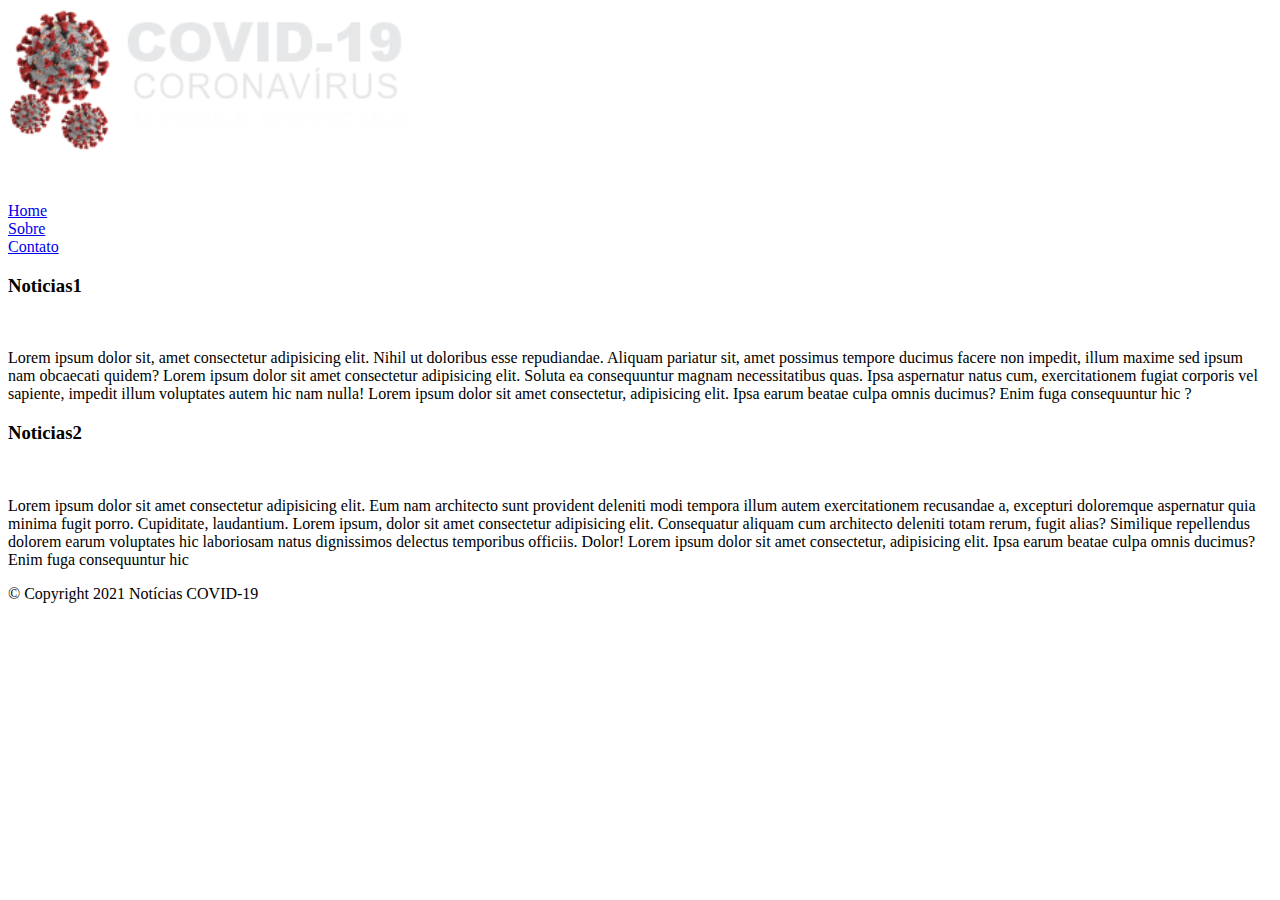
==== landing page covif/index.html @ bdd6f1d9 "LiveServer" ====
<!DOCTYPE html>
<html>
	<head>
		<title>Notícias COVID-19</title>
		<meta charset="utf-8">

		<!-- Estilo customizado -->
		<link rel="stylesheet" type="text/css" href="css/estilo.css">
		<link rel="shortcut icon" href="imagens/favicon.png" type="image/x-icon">

	</head>

	<body class="home">
		<!-- Início container -->
		<div id="container">
			<!--LAYOUT-->
			<div class=" logos">
				<div class="logocovid"><img src="imagens/logo.png" alt="" width="400px"></div>
				<div class="logobrasil"><img src="imagens/detalhe-topo.png" alt="" width="150px"></div>
			</div>
			<!--LAYOUT-->

			<!-- Início navegacao -->						
			<nav id="navegacao">
				<div><a id="home" href="index.html">Home</a></div>
				<div><a id="sobre" href="sobre.html">Sobre</a></div>
				<div><a id="contato" href="contato.html">Contato</a></div>	
			</nav>
			<!-- fim navegacao -->

			<!--Conteudo 1-->
			<section class="noticias">				
				<div class="noticia1">
					<h3 class="txt-noticia">Noticias1</h3>
					<img src="imagens/doutor.jpg" alt="" width="500px">
					<p>Lorem ipsum dolor sit, amet consectetur adipisicing elit. Nihil ut doloribus esse repudiandae. Aliquam pariatur sit, amet possimus tempore ducimus facere non impedit, illum maxime sed ipsum nam obcaecati quidem? Lorem ipsum dolor sit amet consectetur adipisicing elit. Soluta ea consequuntur magnam necessitatibus quas. Ipsa aspernatur natus cum, exercitationem fugiat corporis vel sapiente, impedit illum voluptates autem hic nam nulla! Lorem ipsum dolor sit amet consectetur, adipisicing elit. Ipsa earum beatae culpa omnis ducimus? Enim fuga consequuntur hic ?</p>
				</div>				
				<div class="noticia2">
					<h3 class="txt-noticia">Noticias2</h3>
					<img src="imagens/covid.jpg" alt="" width="500px">
					<p>Lorem ipsum dolor sit amet consectetur adipisicing elit. Eum nam architecto sunt provident deleniti modi tempora illum autem exercitationem recusandae a, excepturi doloremque aspernatur quia minima fugit porro. Cupiditate, laudantium. Lorem ipsum, dolor sit amet consectetur adipisicing elit. Consequatur aliquam cum architecto deleniti totam rerum, fugit alias? Similique repellendus dolorem earum voluptates hic laboriosam natus dignissimos delectus temporibus officiis. Dolor! Lorem ipsum dolor sit amet consectetur, adipisicing elit. Ipsa earum beatae culpa omnis ducimus? Enim fuga consequuntur hic </p>
				</div>
			</section>
			<!--Conteudo 1-->
			
			<section class="videos">
				<div class="video1"></div>
				<div class="video2"></div>
			</section>
			<section class="audios">
				<div class="audio1"></div>
				<div class="audio2"></div>
			</section>	

		</div><!-- fim /container -->
	
		<div id="container-rodape" style="clear: both;">
			<div id="rodape">
				&copy; Copyright 2021 Notícias COVID-19
			</div>
		</div>

	</body>

</html>
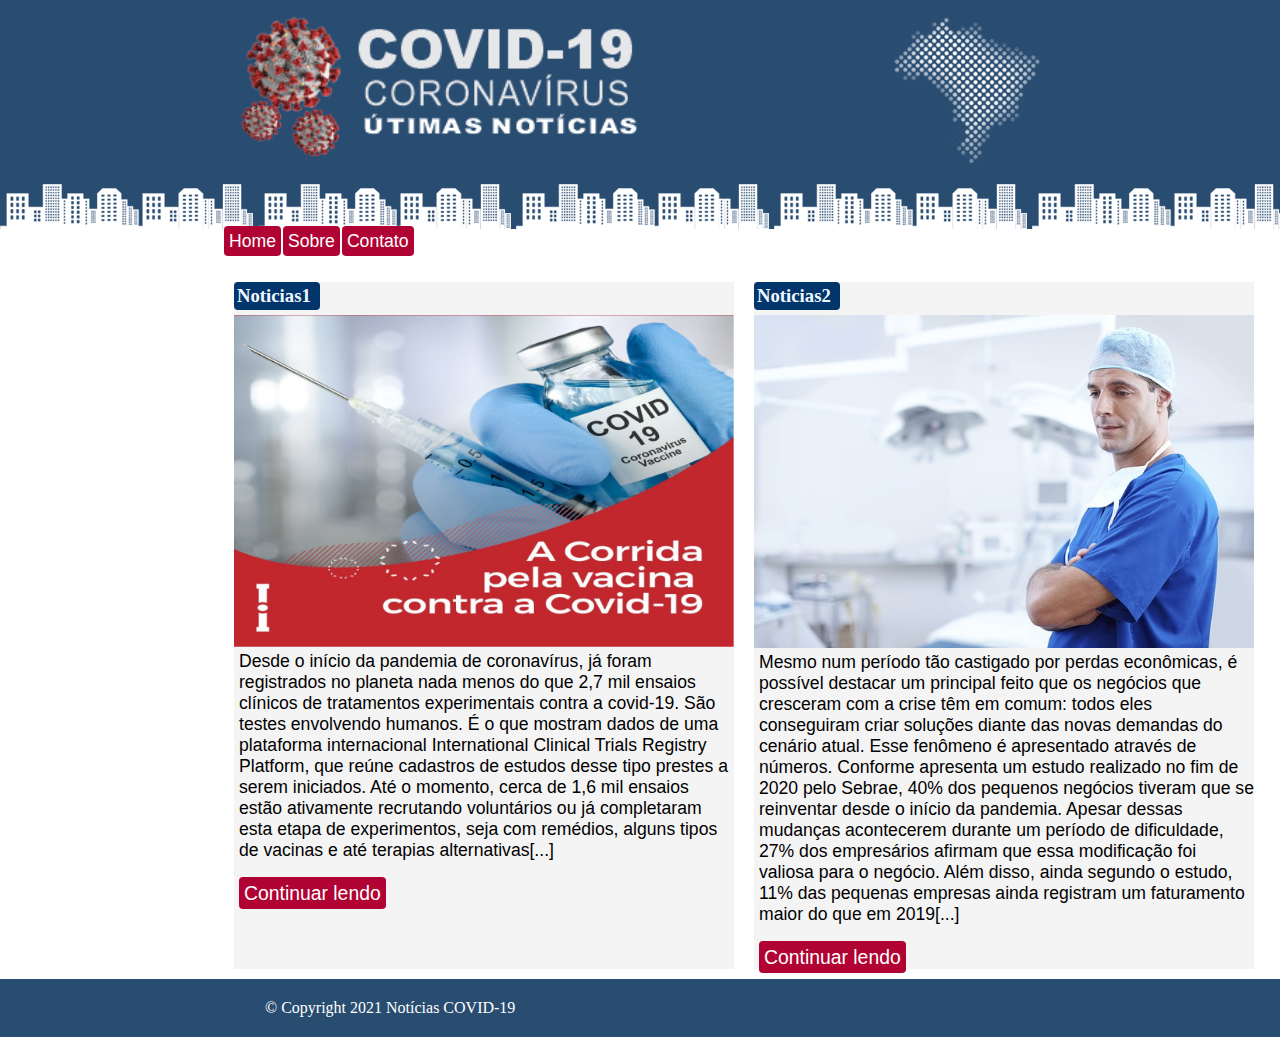
==== commit a7adf708: "json" ====
--- a/landing page covif/index.html
+++ b/landing page covif/index.html
@@ -32,13 +32,46 @@
 			<section class="noticias">				
 				<div class="noticia1">
 					<h3 class="txt-noticia">Noticias1</h3>
-					<img src="imagens/doutor.jpg" alt="" width="500px">
-					<p>Lorem ipsum dolor sit, amet consectetur adipisicing elit. Nihil ut doloribus esse repudiandae. Aliquam pariatur sit, amet possimus tempore ducimus facere non impedit, illum maxime sed ipsum nam obcaecati quidem? Lorem ipsum dolor sit amet consectetur adipisicing elit. Soluta ea consequuntur magnam necessitatibus quas. Ipsa aspernatur natus cum, exercitationem fugiat corporis vel sapiente, impedit illum voluptates autem hic nam nulla! Lorem ipsum dolor sit amet consectetur, adipisicing elit. Ipsa earum beatae culpa omnis ducimus? Enim fuga consequuntur hic ?</p>
+					<img src="imagens/covid.jpg" alt="" width="500px">
+					<p> Desde o início da pandemia de coronavírus, já foram
+						registrados no planeta nada menos do que 2,7 mil ensaios
+						clínicos de tratamentos experimentais contra a covid-19. São
+						testes envolvendo humanos. É o que mostram dados de uma
+						plataforma internacional International Clinical Trials
+						Registry Platform, que reúne cadastros de estudos desse tipo
+						prestes a serem iniciados. Até o momento, cerca de 1,6 mil
+						ensaios estão ativamente recrutando voluntários ou já
+						completaram esta etapa de experimentos, seja com remédios,
+						alguns tipos de vacinas e até terapias alternativas[...] 
+						<br><br>
+						<a
+						  target="_blank"
+						  href="https://www.uol.com.br/vivabem/noticias/bbc/2021/03/30/4-boas-noticias-sobre-novos-tratamentos-em-testes-contra-a-covid-19.htm"
+						  >Continuar lendo</a
+						></p>
 				</div>				
 				<div class="noticia2">
 					<h3 class="txt-noticia">Noticias2</h3>
-					<img src="imagens/covid.jpg" alt="" width="500px">
-					<p>Lorem ipsum dolor sit amet consectetur adipisicing elit. Eum nam architecto sunt provident deleniti modi tempora illum autem exercitationem recusandae a, excepturi doloremque aspernatur quia minima fugit porro. Cupiditate, laudantium. Lorem ipsum, dolor sit amet consectetur adipisicing elit. Consequatur aliquam cum architecto deleniti totam rerum, fugit alias? Similique repellendus dolorem earum voluptates hic laboriosam natus dignissimos delectus temporibus officiis. Dolor! Lorem ipsum dolor sit amet consectetur, adipisicing elit. Ipsa earum beatae culpa omnis ducimus? Enim fuga consequuntur hic </p>
+					<img src="imagens/doutor.jpg" alt="" width="500px">
+					<p> Mesmo num período tão castigado por perdas econômicas, é
+						possível destacar um principal feito que os negócios que
+						cresceram com a crise têm em comum: todos eles conseguiram
+						criar soluções diante das novas demandas do cenário atual.
+						Esse fenômeno é apresentado através de números. Conforme
+						apresenta um estudo realizado no fim de 2020 pelo Sebrae,
+						40% dos pequenos negócios tiveram que se reinventar desde o
+						início da pandemia. Apesar dessas mudanças acontecerem
+						durante um período de dificuldade, 27% dos empresários
+						afirmam que essa modificação foi valiosa para o negócio.
+						Além disso, ainda segundo o estudo, 11% das pequenas
+						empresas ainda registram um faturamento maior do que em
+						2019[...]
+						<br> <br>
+						 <a
+						  target="_blank"
+						  href="https://www.whow.com.br/consumo/negocios-que-cresceram-na-pandemia-quais-suas-caracteristicas/"
+						  >Continuar lendo</a>
+					</p> 
 				</div>
 			</section>
 			<!--Conteudo 1-->
--- a/landing page covif/css/estilo.css
+++ b/landing page covif/css/estilo.css
@@ -0,0 +1,91 @@
+/* Estrutura do site
+*/
+* {
+	margin:0;
+	padding:0;
+}
+body{	
+	background: #fff url(../imagens/fundo.png) repeat-x ;
+}
+#container {	
+	width: 65%;
+	margin: auto;		
+}
+/*layout*/
+.logos{
+	display: flex;
+	justify-content: space-between;
+	padding: 15px;
+}
+#navegacao{	
+	margin-top: 25px;
+	display: flex;
+	text-align: right;	
+}
+a{	
+	font-family: 'Segoe UI', Tahoma, Geneva, Verdana, sans-serif;
+	text-decoration: none;
+	color: white;
+	background: #b10333;
+	font-size: 1.1em;
+	padding: 5px;
+	margin-right: 2px;
+	border-radius: 4px;	
+}
+/*FIM layout*/
+
+/*Conteudo 1*/
+.noticias{
+	display: flex;
+	justify-content: space-around;
+	margin-top: 20px;		
+}
+.noticia1, .noticia2{
+	margin: 10px;
+	background: rgb(245, 244, 244);
+}
+p{
+	font-family: 'Segoe UI', Tahoma, Geneva, Verdana, sans-serif;
+	font-size: 1.1em;
+	text-justify: auto;
+	margin-left: 5px;
+}
+.txt-noticia{
+	background: #02356b;
+	padding: 3px;
+	width: 80px;
+	color: aliceblue;
+	border-radius: 4px;
+	margin-bottom: 5px;
+}
+/*Fim Conteudo 1*/
+
+/*Rodape*/
+#container-rodape {
+	background: #294c71;
+	padding: 20px;
+	margin-bottom: 0px;
+}
+
+#rodape {
+	width: 750px;
+	margin: 0 auto;
+	color: #fff;
+	
+}
+
+
+
+
+
+
+
+
+
+
+
+
+
+
+
+
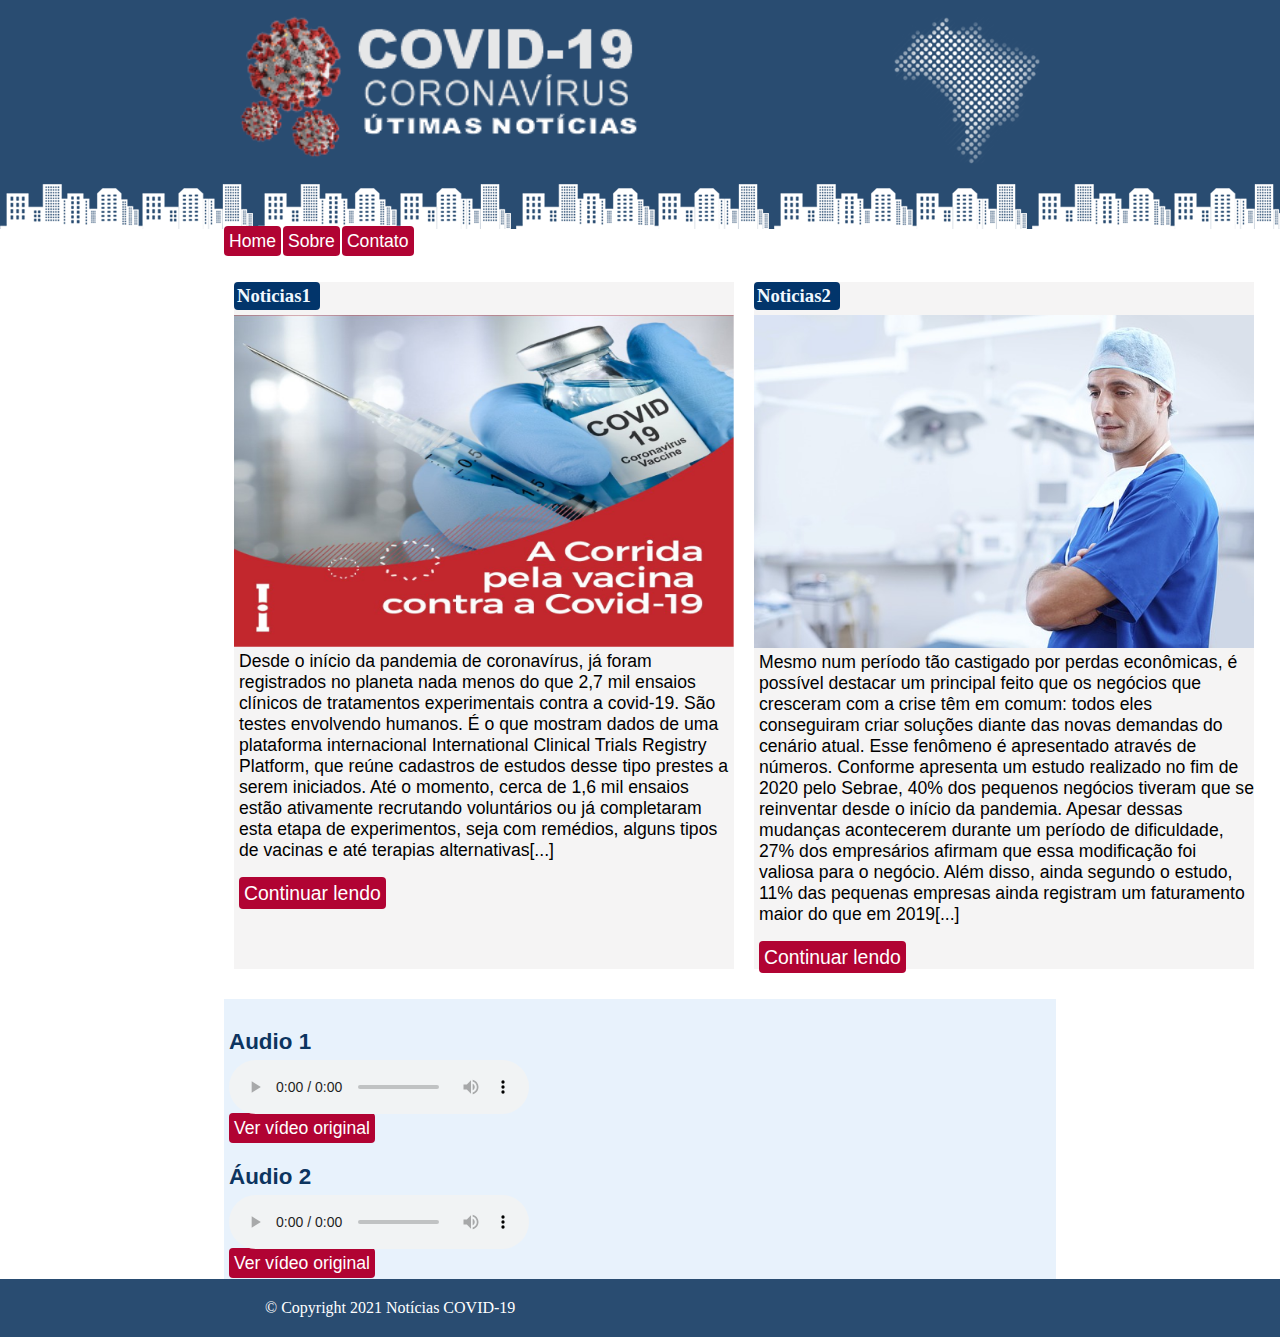
==== commit 3a53f86e: "landing page" ====
--- a/landing page covif/index.html
+++ b/landing page covif/index.html
@@ -75,24 +75,40 @@
 				</div>
 			</section>
 			<!--Conteudo 1-->
-			
+			<!--VIDEOS-->
 			<section class="videos">
 				<div class="video1"></div>
 				<div class="video2"></div>
 			</section>
+			<!--VIDEOS-->
+
+			<!--AUDIOS-->
 			<section class="audios">
-				<div class="audio1"></div>
-				<div class="audio2"></div>
+				<div class="audio1">
+					<h4 class="txt-audio">Audio 1</h4>
+					<audio src="audios/Covid_-3-boas-notícias-e-3-motivos-de-preocupação-após-melhora-no-Brasil.mp3" controls></audio><br>
+					<a target="_blank" href="https://youtu.be/KsRbcClut08">Ver vídeo original</a>
+				</div>
+				<div class="audio2">
+					<h4 class="txt-audio">Áudio 2</h4>
+                  <audio src="audios/GOL-_-Revista-GOL-_-5-lições-desta-pandemia-por-Leandro-Karnal.mp3" controls></audio><br>
+                  <a target="_blank" href="https://youtu.be/Av0tzonwCIQ">Ver vídeo original</a>
+				</div>
 			</section>	
+			<!--AUDIOS-->
 
-		</div><!-- fim /container -->
-	
-		<div id="container-rodape" style="clear: both;">
-			<div id="rodape">
-				&copy; Copyright 2021 Notícias COVID-19
+		</div>
+		<!-- fim /container -->
+
+		<!--FOOTER-->
+		<footer>
+			<div id="container-rodape" style="clear: both;">
+				<div id="rodape">
+					&copy; Copyright 2021 Notícias COVID-19
+				</div>
 			</div>
-		</div>
-
+		</footer>
+		<!--FOOTER-->
 	</body>
 
 </html>--- a/landing page covif/css/estilo.css
+++ b/landing page covif/css/estilo.css
@@ -59,6 +59,22 @@
 	margin-bottom: 5px;
 }
 /*Fim Conteudo 1*/
+/*Áudios*/
+.audios{
+	padding: 5px;
+	margin-top: 20px;
+	background: #daeafa9d;
+}
+.audio1, .audio2{
+	margin-top: 25px;
+}
+.txt-audio{
+	font-size: 1.4em;
+	font-family: 'Segoe UI', Tahoma, Geneva, Verdana, sans-serif;
+	color: #0c345f;
+	margin-bottom: 5px;
+}
+/*Áudios*/
 
 /*Rodape*/
 #container-rodape {
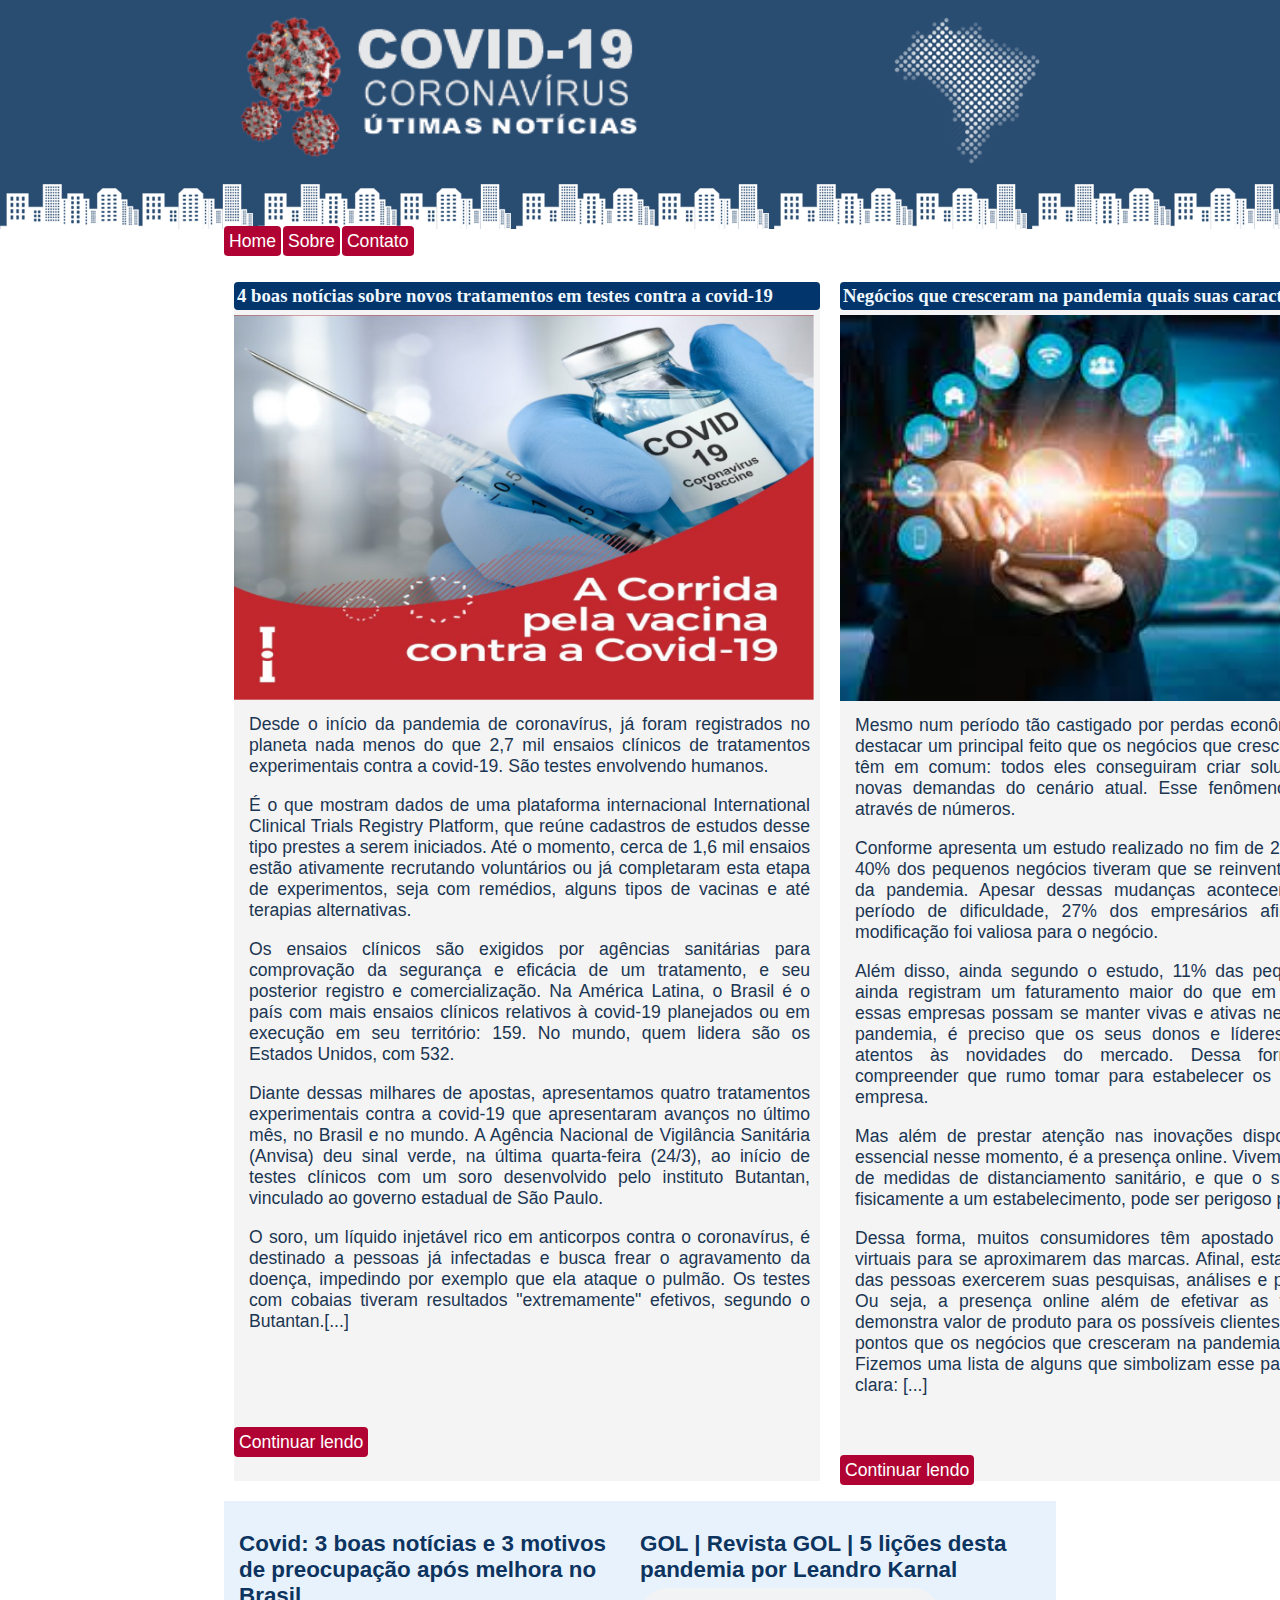
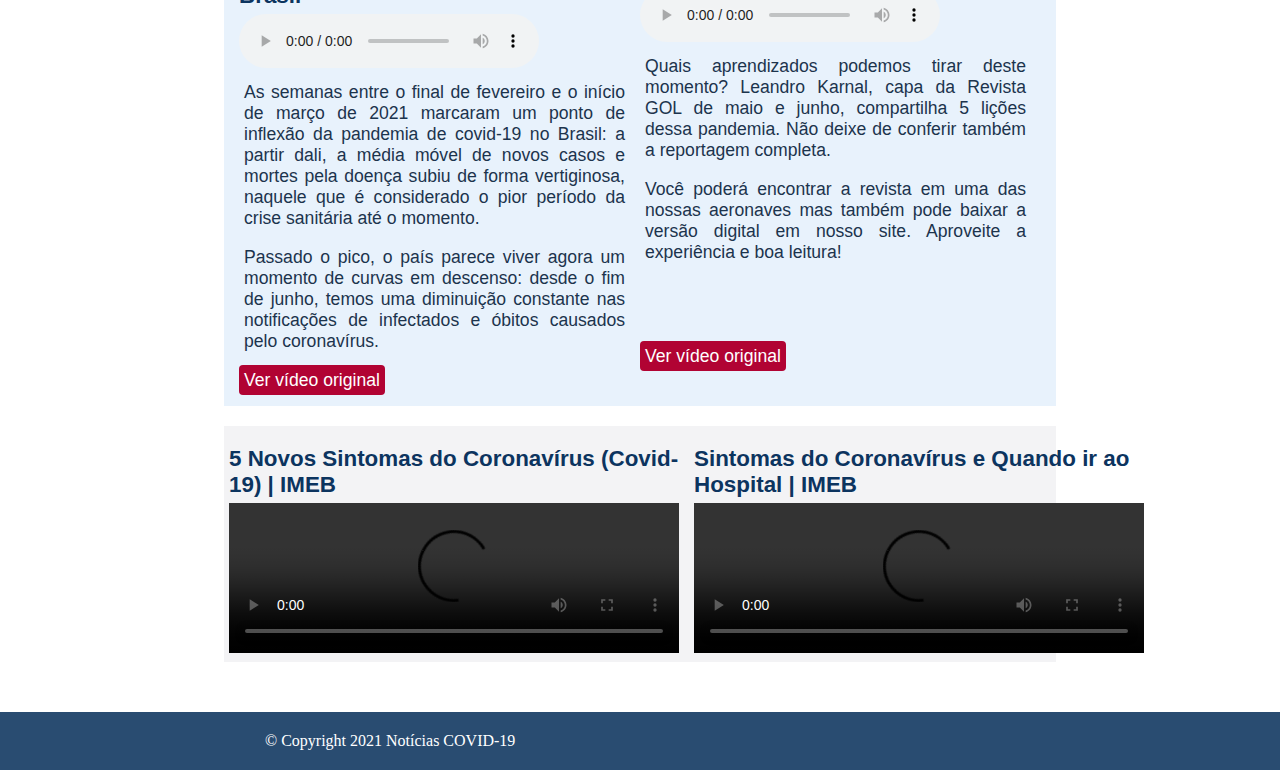
==== commit 75dc2428: "landing page" ====
--- a/landing page covif/index.html
+++ b/landing page covif/index.html
@@ -31,71 +31,108 @@
 			<!--Conteudo 1-->
 			<section class="noticias">				
 				<div class="noticia1">
-					<h3 class="txt-noticia">Noticias1</h3>
-					<img src="imagens/covid.jpg" alt="" width="500px">
-					<p> Desde o início da pandemia de coronavírus, já foram
-						registrados no planeta nada menos do que 2,7 mil ensaios
-						clínicos de tratamentos experimentais contra a covid-19. São
-						testes envolvendo humanos. É o que mostram dados de uma
-						plataforma internacional International Clinical Trials
-						Registry Platform, que reúne cadastros de estudos desse tipo
-						prestes a serem iniciados. Até o momento, cerca de 1,6 mil
-						ensaios estão ativamente recrutando voluntários ou já
-						completaram esta etapa de experimentos, seja com remédios,
-						alguns tipos de vacinas e até terapias alternativas[...] 
-						<br><br>
+					<h3 class="txt-noticia">4 boas notícias sobre novos tratamentos em testes contra a covid-19</h3>
+					<img src="imagens/covid.jpg" alt="" width="580px">
+						<div class="txt-conteudo">
+							<p> Desde o início da pandemia de coronavírus, já foram
+							registrados no planeta nada menos do que 2,7 mil ensaios
+							clínicos de tratamentos experimentais contra a covid-19. São
+							testes envolvendo humanos.</p><br>
+							<p>
+							É o que mostram dados de uma
+							plataforma internacional International Clinical Trials
+							Registry Platform, que reúne cadastros de estudos desse tipo
+							prestes a serem iniciados. Até o momento, cerca de 1,6 mil
+							ensaios estão ativamente recrutando voluntários ou já
+							completaram esta etapa de experimentos, seja com remédios,
+							alguns tipos de vacinas e até terapias alternativas.
+							</p><br>
+							<p>Os ensaios clínicos são exigidos por agências sanitárias para comprovação da segurança e eficácia de um tratamento, e seu posterior registro e comercialização. Na América Latina, o Brasil é o país com mais ensaios clínicos relativos à covid-19 planejados ou em execução em seu território: 159. No mundo, quem lidera são os Estados Unidos, com 532.</p><br>
+							<p>Diante dessas milhares de apostas, apresentamos quatro tratamentos experimentais contra a covid-19 que apresentaram avanços no último mês, no Brasil e no mundo. A Agência Nacional de Vigilância Sanitária (Anvisa) deu sinal verde, na última quarta-feira (24/3), ao início de testes clínicos com um soro desenvolvido pelo instituto Butantan, vinculado ao governo estadual de São Paulo.</p><br>
+							<p>O soro, um líquido injetável rico em anticorpos contra o coronavírus, é destinado a pessoas já infectadas e busca frear o agravamento da doença, impedindo por exemplo que ela ataque o pulmão. Os testes com cobaias tiveram resultados "extremamente" efetivos, segundo o Butantan.[...] </p>
+						</div>
+						<br> <br> <br> <br> <br>
 						<a
 						  target="_blank"
 						  href="https://www.uol.com.br/vivabem/noticias/bbc/2021/03/30/4-boas-noticias-sobre-novos-tratamentos-em-testes-contra-a-covid-19.htm"
-						  >Continuar lendo</a
-						></p>
+						  >Continuar lendo</a>
 				</div>				
 				<div class="noticia2">
-					<h3 class="txt-noticia">Noticias2</h3>
-					<img src="imagens/doutor.jpg" alt="" width="500px">
-					<p> Mesmo num período tão castigado por perdas econômicas, é
-						possível destacar um principal feito que os negócios que
-						cresceram com a crise têm em comum: todos eles conseguiram
-						criar soluções diante das novas demandas do cenário atual.
-						Esse fenômeno é apresentado através de números. Conforme
-						apresenta um estudo realizado no fim de 2020 pelo Sebrae,
-						40% dos pequenos negócios tiveram que se reinventar desde o
-						início da pandemia. Apesar dessas mudanças acontecerem
-						durante um período de dificuldade, 27% dos empresários
-						afirmam que essa modificação foi valiosa para o negócio.
-						Além disso, ainda segundo o estudo, 11% das pequenas
-						empresas ainda registram um faturamento maior do que em
-						2019[...]
+					<h3 class="txt-noticia">Negócios que cresceram na pandemia quais suas características</h3>
+					<img src="imagens/negocios.jpg" alt="" width="580px">
+					<div class="txt-conteudo">
+						<p> Mesmo num período tão castigado por perdas econômicas, é
+							possível destacar um principal feito que os negócios que
+							cresceram com a crise têm em comum: todos eles conseguiram
+							criar soluções diante das novas demandas do cenário atual.
+							Esse fenômeno é apresentado através de números.</p><br>
+							<p>
+								Conforme
+								apresenta um estudo realizado no fim de 2020 pelo Sebrae,
+								40% dos pequenos negócios tiveram que se reinventar desde o
+								início da pandemia. Apesar dessas mudanças acontecerem
+								durante um período de dificuldade, 27% dos empresários
+								afirmam que essa modificação foi valiosa para o negócio.
+							</p><br>
+							<p>
+								Além disso, ainda segundo o estudo, 11% das pequenas
+								empresas ainda registram um faturamento maior do que em
+								2019. Para que essas empresas possam se manter vivas e ativas nesse momento de pandemia, é preciso que os seus donos e líderes fiquem sempre atentos às novidades do mercado. Dessa forma, conseguem compreender que rumo tomar para estabelecer os negócios da sua empresa.
+							</p><br>
+							<p>Mas além de prestar atenção nas inovações disponíveis, um fator essencial nesse momento, é a presença online. Vivemos uma realidade de medidas de distanciamento sanitário, e que o simples fato de ir fisicamente a um estabelecimento, pode ser perigoso para as pessoas.</p><br>
+						
+							<p>
+								Dessa forma, muitos consumidores têm apostado nas plataformas virtuais para se aproximarem das marcas. Afinal, esta é a única forma das pessoas exercerem suas pesquisas, análises e por fim, consumir. Ou seja, a presença online além de efetivar as vendas, também demonstra valor de produto para os possíveis clientes.
+								São diversos os pontos que os negócios que cresceram na pandemia têm em comum. Fizemos uma lista de alguns que simbolizam esse panorama de forma clara:
+								[...]
+							</p><br>
+					</div>
 						<br> <br>
 						 <a
 						  target="_blank"
 						  href="https://www.whow.com.br/consumo/negocios-que-cresceram-na-pandemia-quais-suas-caracteristicas/"
 						  >Continuar lendo</a>
-					</p> 
+					 
 				</div>
 			</section>
-			<!--Conteudo 1-->
-			<!--VIDEOS-->
-			<section class="videos">
-				<div class="video1"></div>
-				<div class="video2"></div>
-			</section>
-			<!--VIDEOS-->
+			<!--Conteudo 1-->			
 
 			<!--AUDIOS-->
 			<section class="audios">
 				<div class="audio1">
-					<h4 class="txt-audio">Audio 1</h4>
+					<h4 class="txt-audio">Covid: 3 boas notícias e 3 motivos de preocupação após melhora no Brasil</h4>
 					<audio src="audios/Covid_-3-boas-notícias-e-3-motivos-de-preocupação-após-melhora-no-Brasil.mp3" controls></audio><br>
+					<div class="txt-audio-conteudo">
+						<p>As semanas entre o final de fevereiro e o início de março de 2021 marcaram um ponto de inflexão da pandemia de covid-19 no Brasil: a partir dali, a média móvel de novos casos e mortes pela doença subiu de forma vertiginosa, naquele que é considerado o pior período da crise sanitária até o momento.</p><br>
+						<p>Passado o pico, o país parece viver agora um momento de curvas em descenso: desde o fim de junho, temos uma diminuição constante nas notificações de infectados e óbitos causados pelo coronavírus.</p>
+					</div>
+					<br>
 					<a target="_blank" href="https://youtu.be/KsRbcClut08">Ver vídeo original</a>
 				</div>
 				<div class="audio2">
-					<h4 class="txt-audio">Áudio 2</h4>
+					<h4 class="txt-audio">GOL | Revista GOL | 5 lições desta pandemia por Leandro Karnal</h4>
                   <audio src="audios/GOL-_-Revista-GOL-_-5-lições-desta-pandemia-por-Leandro-Karnal.mp3" controls></audio><br>
-                  <a target="_blank" href="https://youtu.be/Av0tzonwCIQ">Ver vídeo original</a>
+				  <div class="txt-audio-conteudo">
+					  <p>Quais aprendizados podemos tirar deste momento? Leandro Karnal, capa da Revista GOL de maio e junho, compartilha 5 lições dessa pandemia.
+					  Não deixe de conferir também a reportagem completa.</p> <br>
+					  <p>Você poderá encontrar a revista em uma das nossas aeronaves mas também pode baixar a versão digital em nosso site. Aproveite a experiência e boa leitura!</p>
+				  </div><br>
+                  <div class="btn"><a target="_blank" href="https://youtu.be/Av0tzonwCIQ">Ver vídeo original</a></div>
 				</div>
 			</section>	
 			<!--AUDIOS-->
+			<!--VIDEOS-->
+			<section class="videos">
+				<div class="video1">
+					<h4 class="txt-video">5 Novos Sintomas do Coronavírus (Covid-19) | IMEB</h4>
+					<video src="videos/5 Novos Sintomas do Coronavírus (Covid-19) _ IMEB.mp4" width="450px" controls></video>
+				</div>
+				<div class="video2">
+					<h4 class="txt-video">Sintomas do Coronavírus e Quando ir ao Hospital | IMEB</h4>
+                  <video src="videos/Sintomas do Coronavírus e Quando ir ao Hospital _ IMEB.mp4" controls width="450px"></video>
+				</div>
+			</section>
+			<!--VIDEOS-->
 
 		</div>
 		<!-- fim /container -->
--- a/landing page covif/css/estilo.css
+++ b/landing page covif/css/estilo.css
@@ -53,20 +53,32 @@
 .txt-noticia{
 	background: #02356b;
 	padding: 3px;
-	width: 80px;
+	width: 580px;
 	color: aliceblue;
 	border-radius: 4px;
 	margin-bottom: 5px;
 }
+.txt-conteudo{
+	text-align: justify;
+	font-family: 'Trebuchet MS', 'Lucida Sans Unicode', 'Lucida Grande', 'Lucida Sans', Arial, sans-serif;
+	color: #1b3652;
+	font-weight: 500;
+	padding: 10px;
+}
+
 /*Fim Conteudo 1*/
 /*Áudios*/
 .audios{
-	padding: 5px;
-	margin-top: 20px;
+	display: flex;
+	justify-content: space-between;
+	padding: 15px;
+	margin-top: 10px;
 	background: #daeafa9d;
 }
 .audio1, .audio2{
-	margin-top: 25px;
+	margin-top: 15px;
+	margin-right: 15px;
+	width: 400px;
 }
 .txt-audio{
 	font-size: 1.4em;
@@ -74,7 +86,38 @@
 	color: #0c345f;
 	margin-bottom: 5px;
 }
+.txt-audio-conteudo{
+	text-align: justify;
+	margin-top: 10px;
+	color: #1c344d;
+	font-family: 'Trebuchet MS', 'Lucida Sans Unicode', 'Lucida Grande', 'Lucida Sans', Arial, sans-serif;
+	font-weight: 500;
+}
+.btn{
+	margin-top: 65px;
+}
+
 /*Áudios*/
+/*VIDEO*/
+.videos{
+	display: flex;
+	justify-content: space-between;
+	padding: 5px;
+	margin-top: 20px;
+	margin-bottom: 50px;
+	background: #ebecee9d;
+}
+.video1, .video2{
+	margin-top: 15px;
+	margin-right: 15px;
+}
+.txt-video{
+	font-size: 1.4em;
+	font-family: 'Segoe UI', Tahoma, Geneva, Verdana, sans-serif;
+	color: #0c345f;
+	margin-bottom: 5px;
+}
+/*VIDEO*/
 
 /*Rodape*/
 #container-rodape {
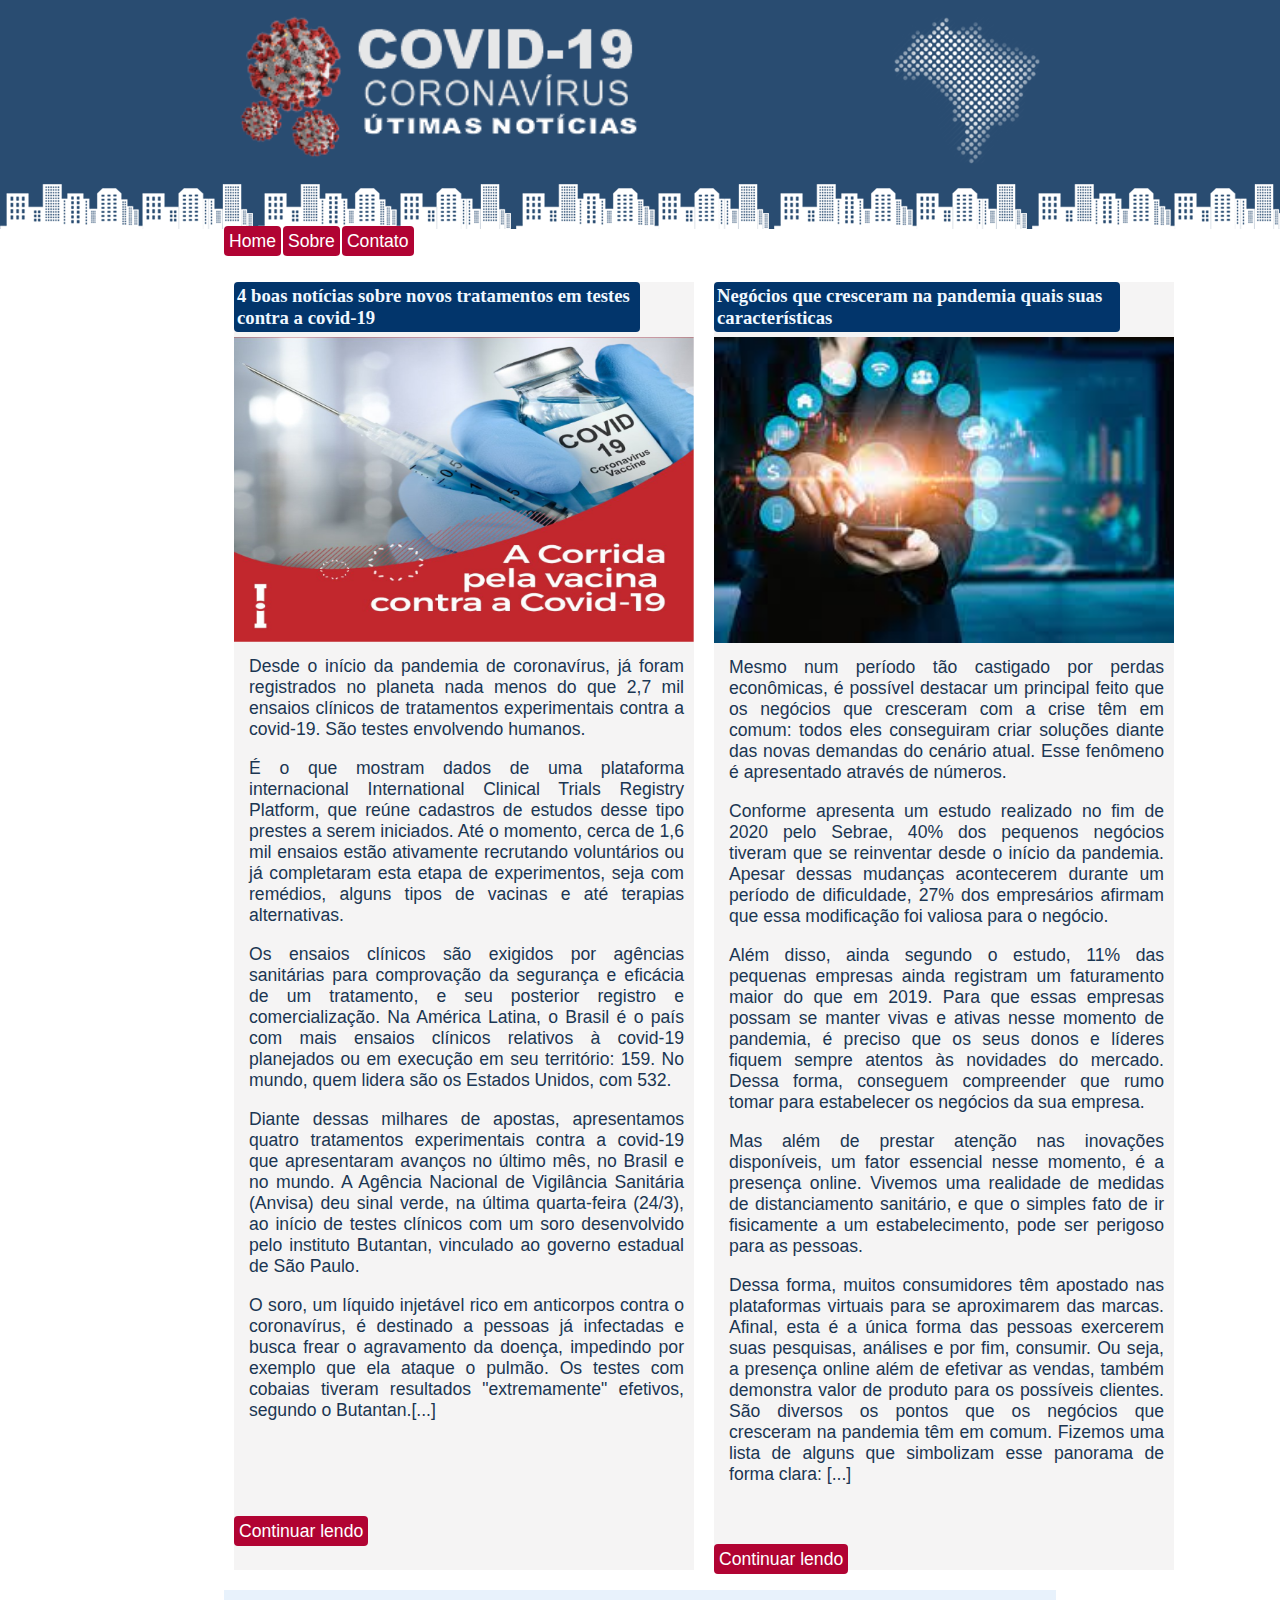
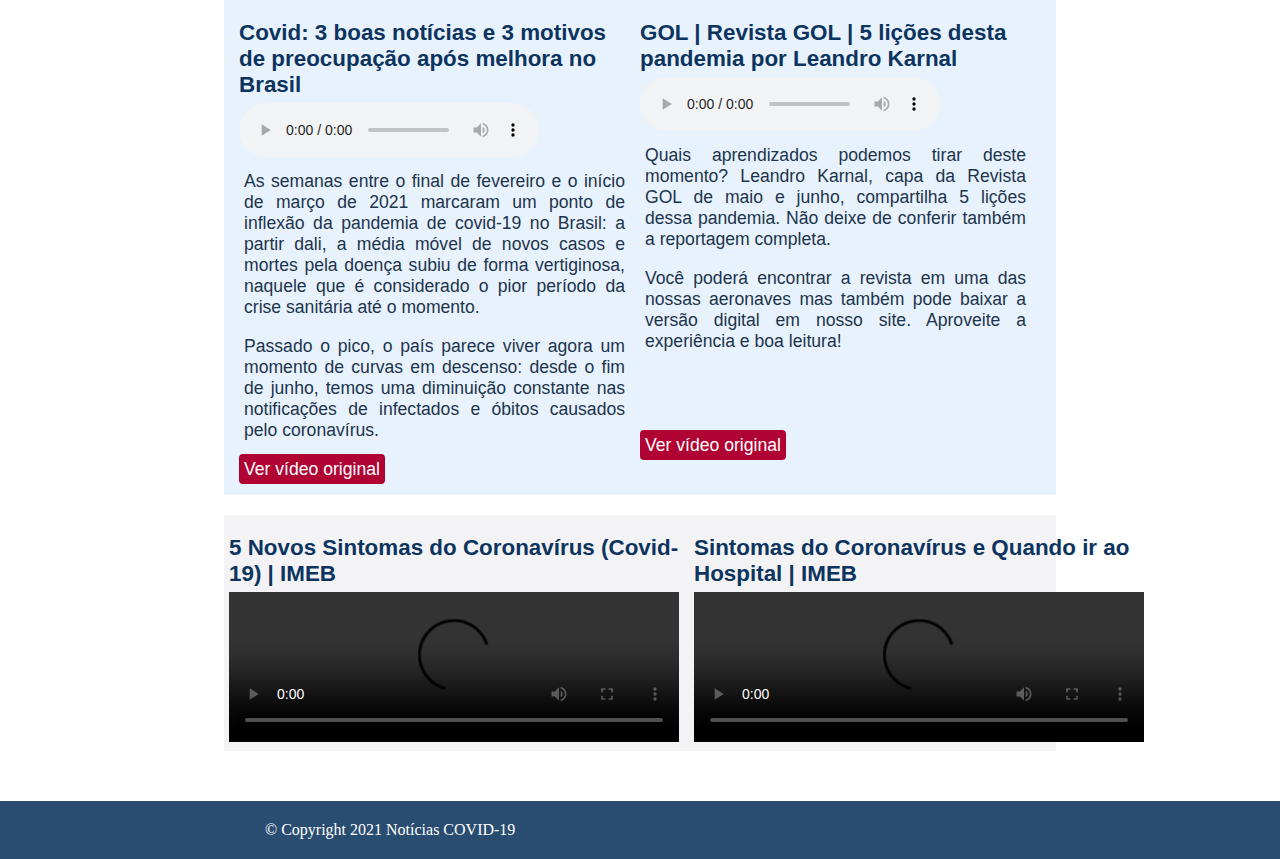
==== commit 8b2750fc: "landing page" ====
--- a/landing page covif/index.html
+++ b/landing page covif/index.html
@@ -32,7 +32,7 @@
 			<section class="noticias">				
 				<div class="noticia1">
 					<h3 class="txt-noticia">4 boas notícias sobre novos tratamentos em testes contra a covid-19</h3>
-					<img src="imagens/covid.jpg" alt="" width="580px">
+					<img src="imagens/covid.jpg" alt="" width="460px">
 						<div class="txt-conteudo">
 							<p> Desde o início da pandemia de coronavírus, já foram
 							registrados no planeta nada menos do que 2,7 mil ensaios
@@ -59,7 +59,7 @@
 				</div>				
 				<div class="noticia2">
 					<h3 class="txt-noticia">Negócios que cresceram na pandemia quais suas características</h3>
-					<img src="imagens/negocios.jpg" alt="" width="580px">
+					<img src="imagens/negocios.jpg" alt="" width="460px">
 					<div class="txt-conteudo">
 						<p> Mesmo num período tão castigado por perdas econômicas, é
 							possível destacar um principal feito que os negócios que
--- a/landing page covif/css/estilo.css
+++ b/landing page covif/css/estilo.css
@@ -53,7 +53,7 @@
 .txt-noticia{
 	background: #02356b;
 	padding: 3px;
-	width: 580px;
+	width: 400px;
 	color: aliceblue;
 	border-radius: 4px;
 	margin-bottom: 5px;
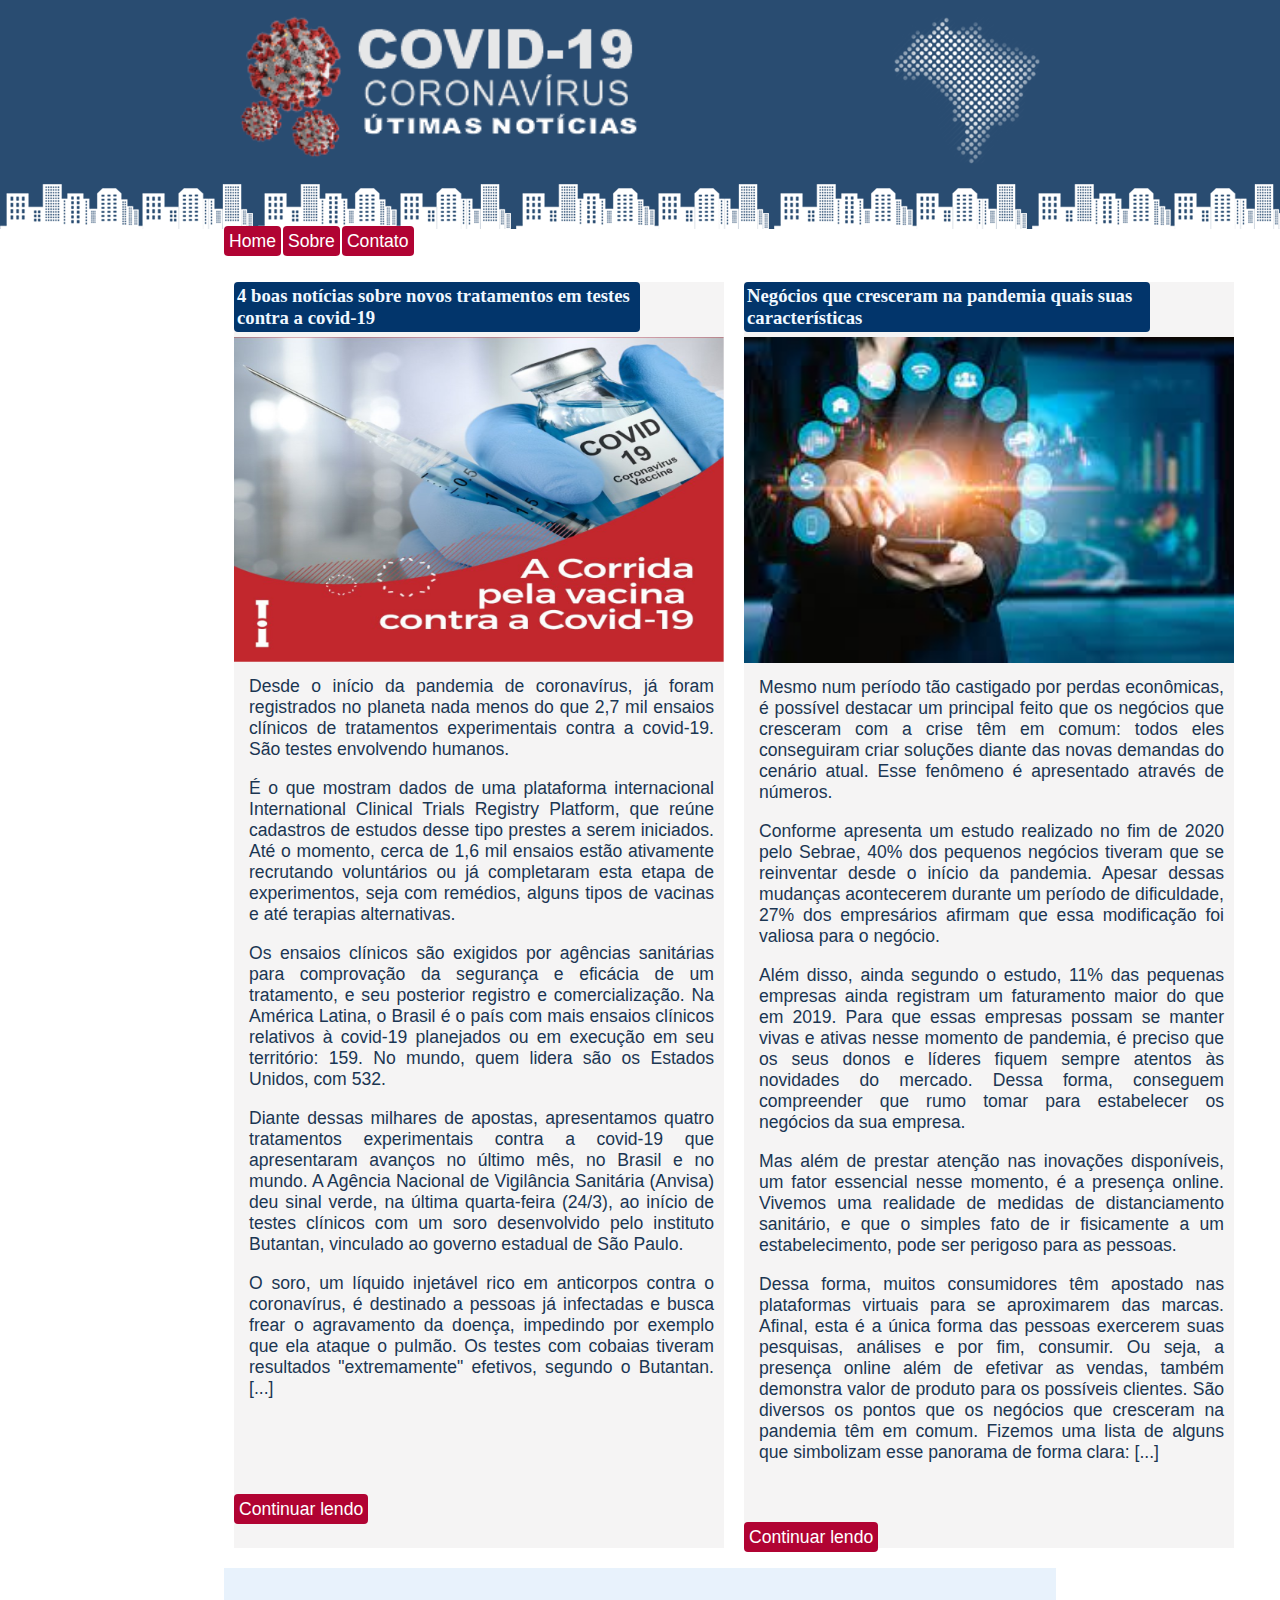
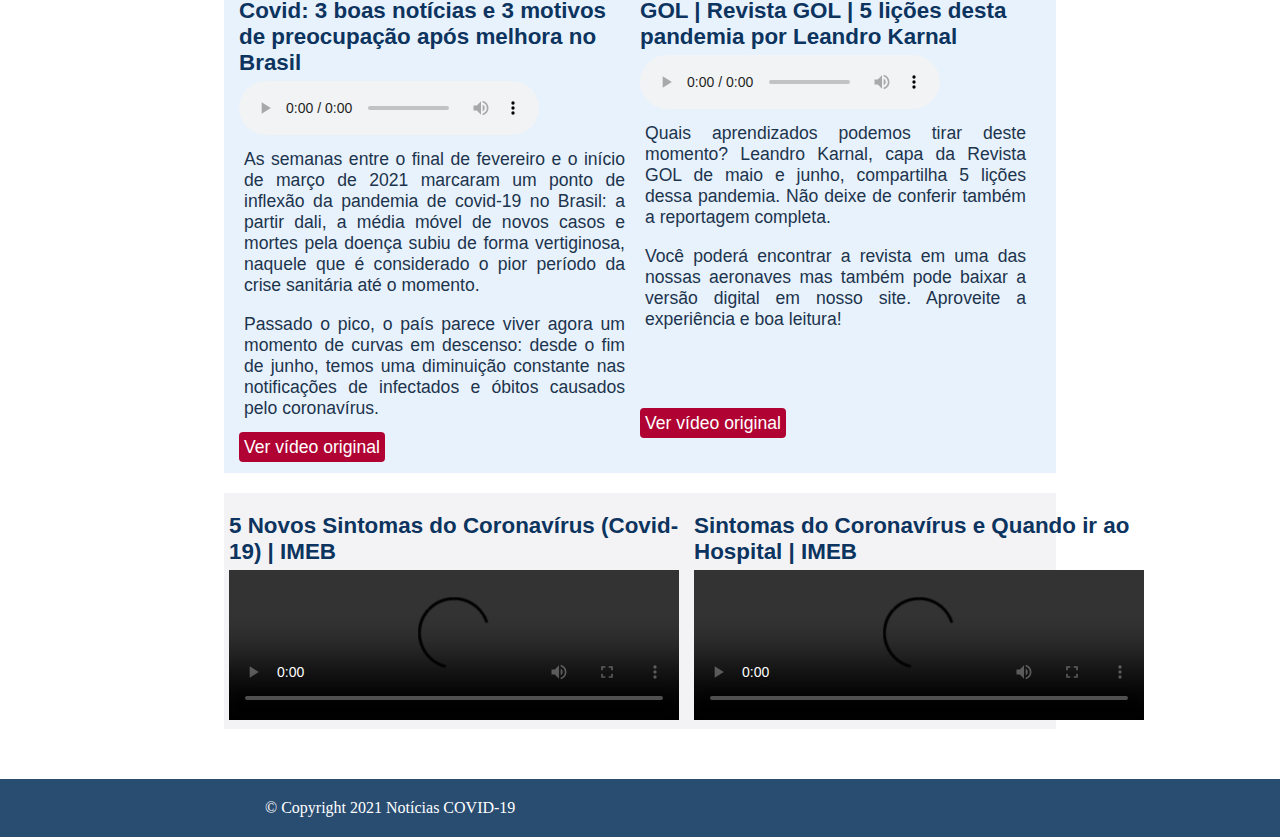
==== commit d7b40ae1: "landing page" ====
--- a/landing page covif/index.html
+++ b/landing page covif/index.html
@@ -32,7 +32,7 @@
 			<section class="noticias">				
 				<div class="noticia1">
 					<h3 class="txt-noticia">4 boas notícias sobre novos tratamentos em testes contra a covid-19</h3>
-					<img src="imagens/covid.jpg" alt="" width="460px">
+					<img src="imagens/covid.jpg" alt="" width="490px">
 						<div class="txt-conteudo">
 							<p> Desde o início da pandemia de coronavírus, já foram
 							registrados no planeta nada menos do que 2,7 mil ensaios
@@ -59,7 +59,7 @@
 				</div>				
 				<div class="noticia2">
 					<h3 class="txt-noticia">Negócios que cresceram na pandemia quais suas características</h3>
-					<img src="imagens/negocios.jpg" alt="" width="460px">
+					<img src="imagens/negocios.jpg" alt="" width="490px">
 					<div class="txt-conteudo">
 						<p> Mesmo num período tão castigado por perdas econômicas, é
 							possível destacar um principal feito que os negócios que
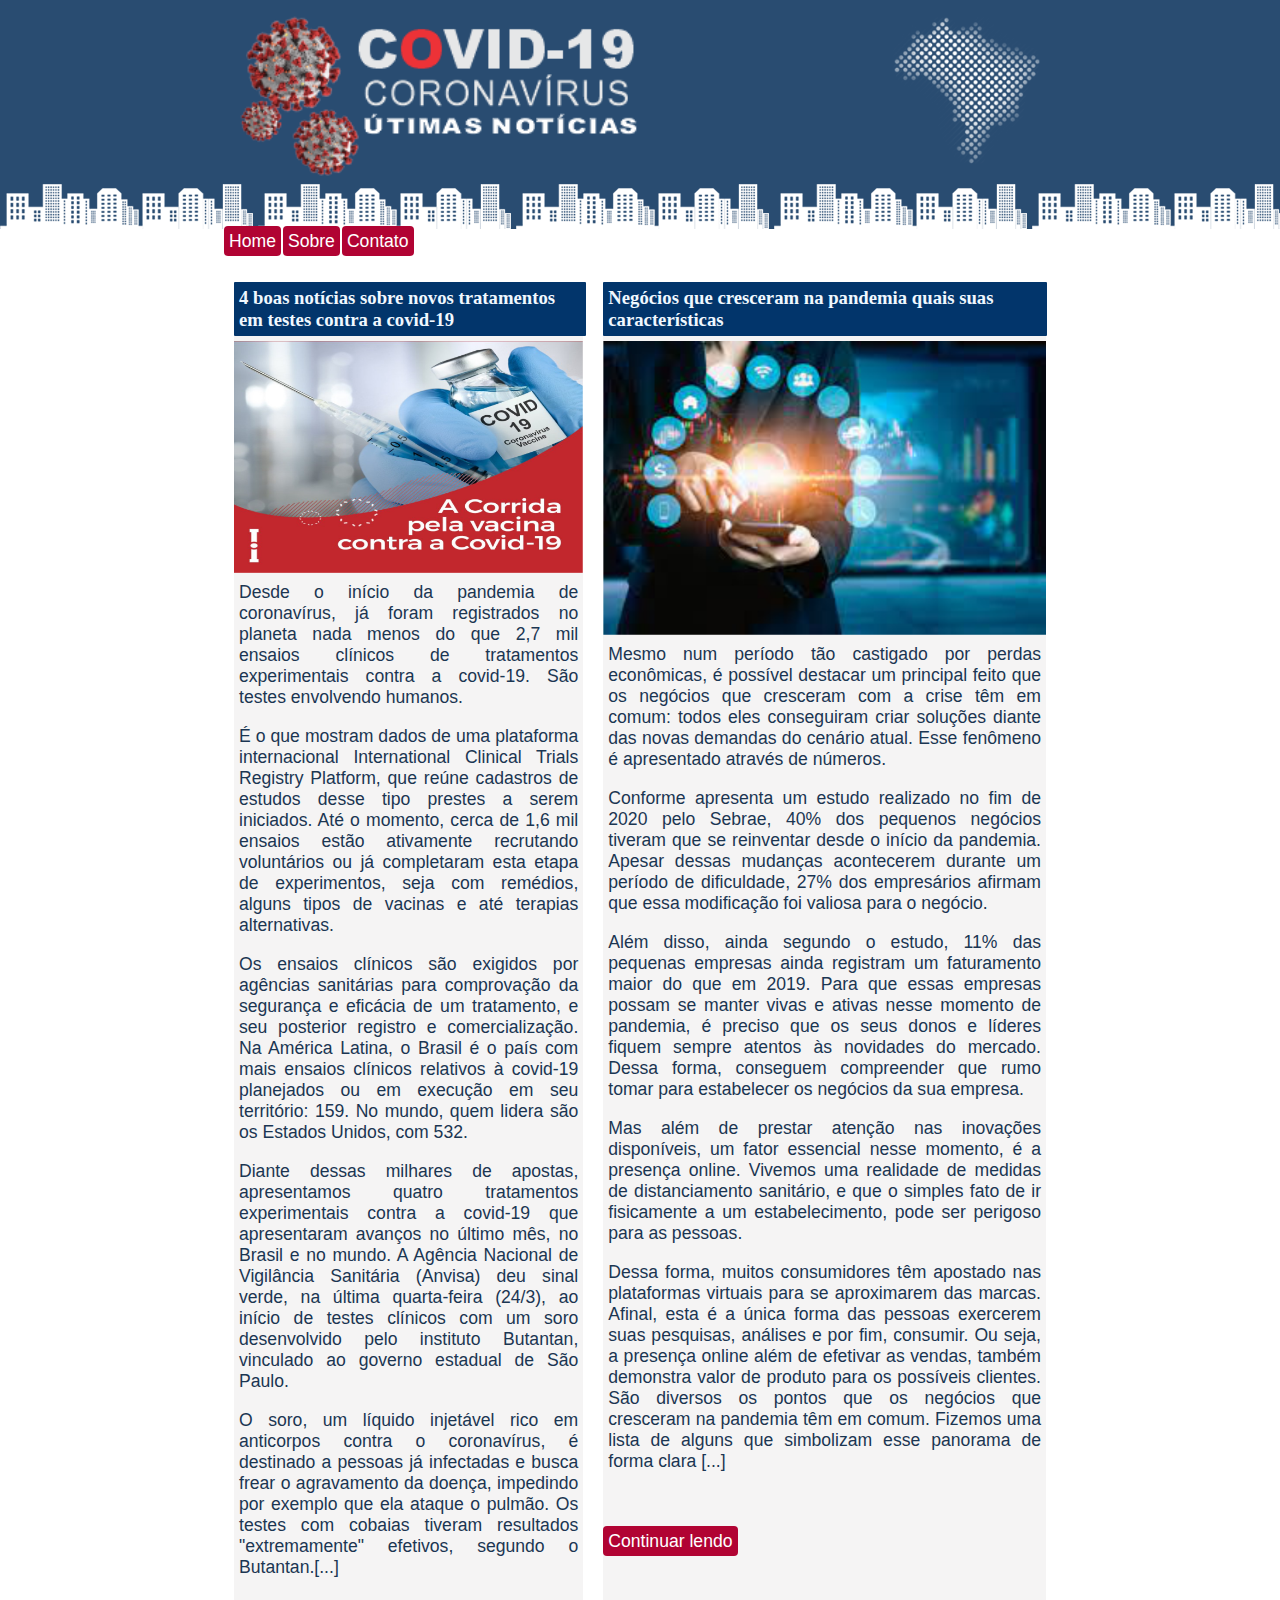
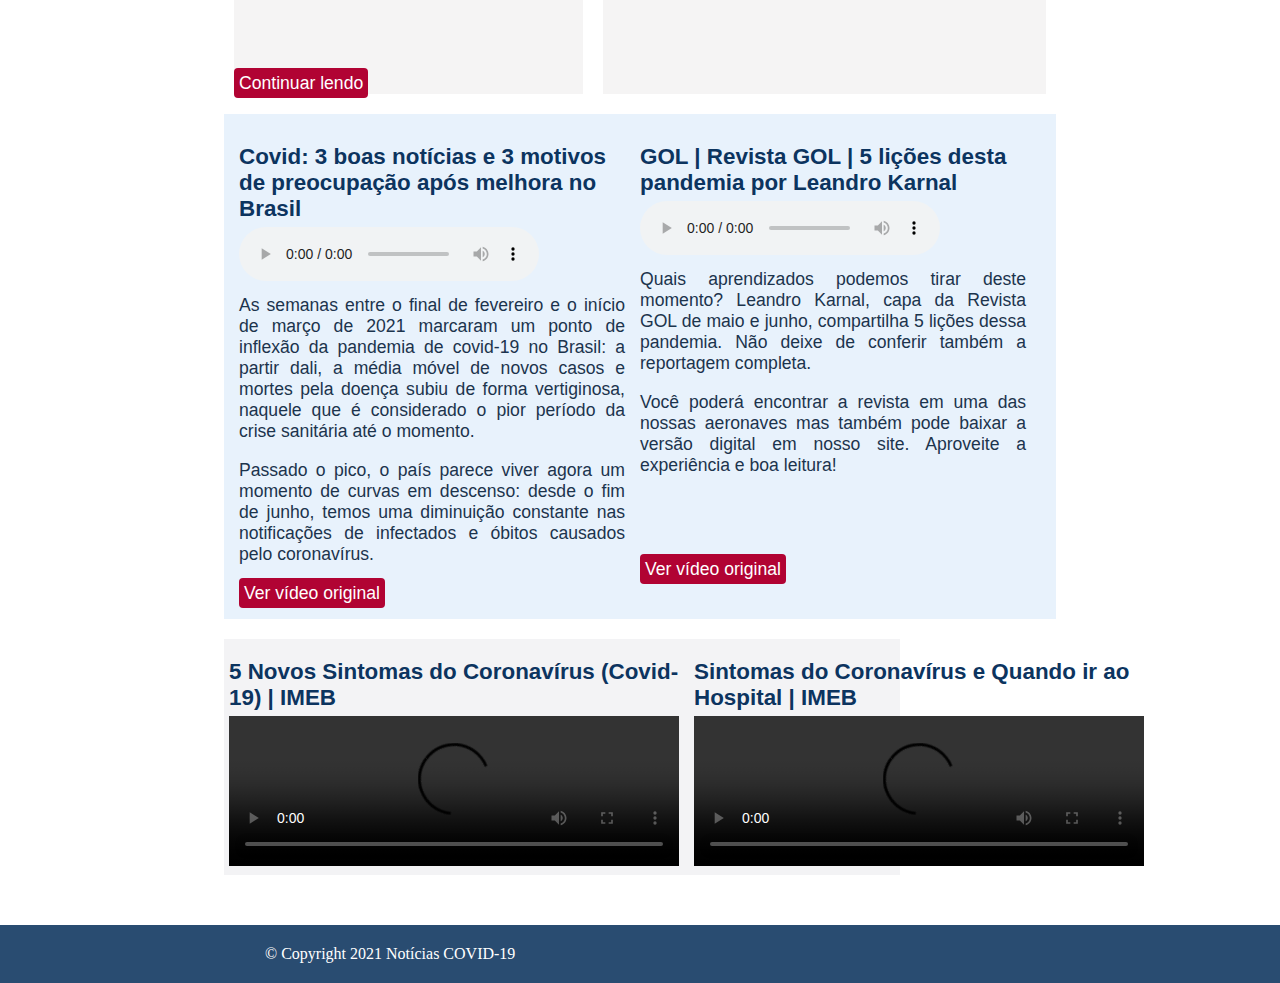
==== commit 9d4f3883: "landing page" ====
--- a/landing page covif/index.html
+++ b/landing page covif/index.html
@@ -32,7 +32,7 @@
 			<section class="noticias">				
 				<div class="noticia1">
 					<h3 class="txt-noticia">4 boas notícias sobre novos tratamentos em testes contra a covid-19</h3>
-					<img src="imagens/covid.jpg" alt="" width="490px">
+					<img src="imagens/covid.jpg" alt="" width="100%">
 						<div class="txt-conteudo">
 							<p> Desde o início da pandemia de coronavírus, já foram
 							registrados no planeta nada menos do que 2,7 mil ensaios
@@ -59,7 +59,7 @@
 				</div>				
 				<div class="noticia2">
 					<h3 class="txt-noticia">Negócios que cresceram na pandemia quais suas características</h3>
-					<img src="imagens/negocios.jpg" alt="" width="490px">
+					<img src="imagens/negocios.jpg" alt="" width="100%">
 					<div class="txt-conteudo">
 						<p> Mesmo num período tão castigado por perdas econômicas, é
 							possível destacar um principal feito que os negócios que
@@ -83,8 +83,7 @@
 						
 							<p>
 								Dessa forma, muitos consumidores têm apostado nas plataformas virtuais para se aproximarem das marcas. Afinal, esta é a única forma das pessoas exercerem suas pesquisas, análises e por fim, consumir. Ou seja, a presença online além de efetivar as vendas, também demonstra valor de produto para os possíveis clientes.
-								São diversos os pontos que os negócios que cresceram na pandemia têm em comum. Fizemos uma lista de alguns que simbolizam esse panorama de forma clara:
-								[...]
+								São diversos os pontos que os negócios que cresceram na pandemia têm em comum. Fizemos uma lista de alguns que simbolizam esse panorama de forma clara [...]
 							</p><br>
 					</div>
 						<br> <br>
--- a/landing page covif/css/estilo.css
+++ b/landing page covif/css/estilo.css
@@ -19,8 +19,7 @@
 }
 #navegacao{	
 	margin-top: 25px;
-	display: flex;
-	text-align: right;	
+	display: flex;	
 }
 a{	
 	font-family: 'Segoe UI', Tahoma, Geneva, Verdana, sans-serif;
@@ -48,25 +47,25 @@
 	font-family: 'Segoe UI', Tahoma, Geneva, Verdana, sans-serif;
 	font-size: 1.1em;
 	text-justify: auto;
-	margin-left: 5px;
+	
 }
 .txt-noticia{
 	background: #02356b;
-	padding: 3px;
-	width: 400px;
+	width: 98%;
 	color: aliceblue;
-	border-radius: 4px;
+	border-radius: 1px;
 	margin-bottom: 5px;
+	padding: 5px;
 }
 .txt-conteudo{
 	text-align: justify;
 	font-family: 'Trebuchet MS', 'Lucida Sans Unicode', 'Lucida Grande', 'Lucida Sans', Arial, sans-serif;
 	color: #1b3652;
 	font-weight: 500;
-	padding: 10px;
+	padding: 5px;
 }
+/*Fim Conteudo 1*/
 
-/*Fim Conteudo 1*/
 /*Áudios*/
 .audios{
 	display: flex;
@@ -78,7 +77,8 @@
 .audio1, .audio2{
 	margin-top: 15px;
 	margin-right: 15px;
-	width: 400px;
+	/*width: 400px;*/
+	width: 80%;
 }
 .txt-audio{
 	font-size: 1.4em;
@@ -96,12 +96,13 @@
 .btn{
 	margin-top: 65px;
 }
+/*Áudios*/
 
-/*Áudios*/
 /*VIDEO*/
 .videos{
 	display: flex;
-	justify-content: space-between;
+	justify-content: space-between;	
+	width: 80%;
 	padding: 5px;
 	margin-top: 20px;
 	margin-bottom: 50px;
